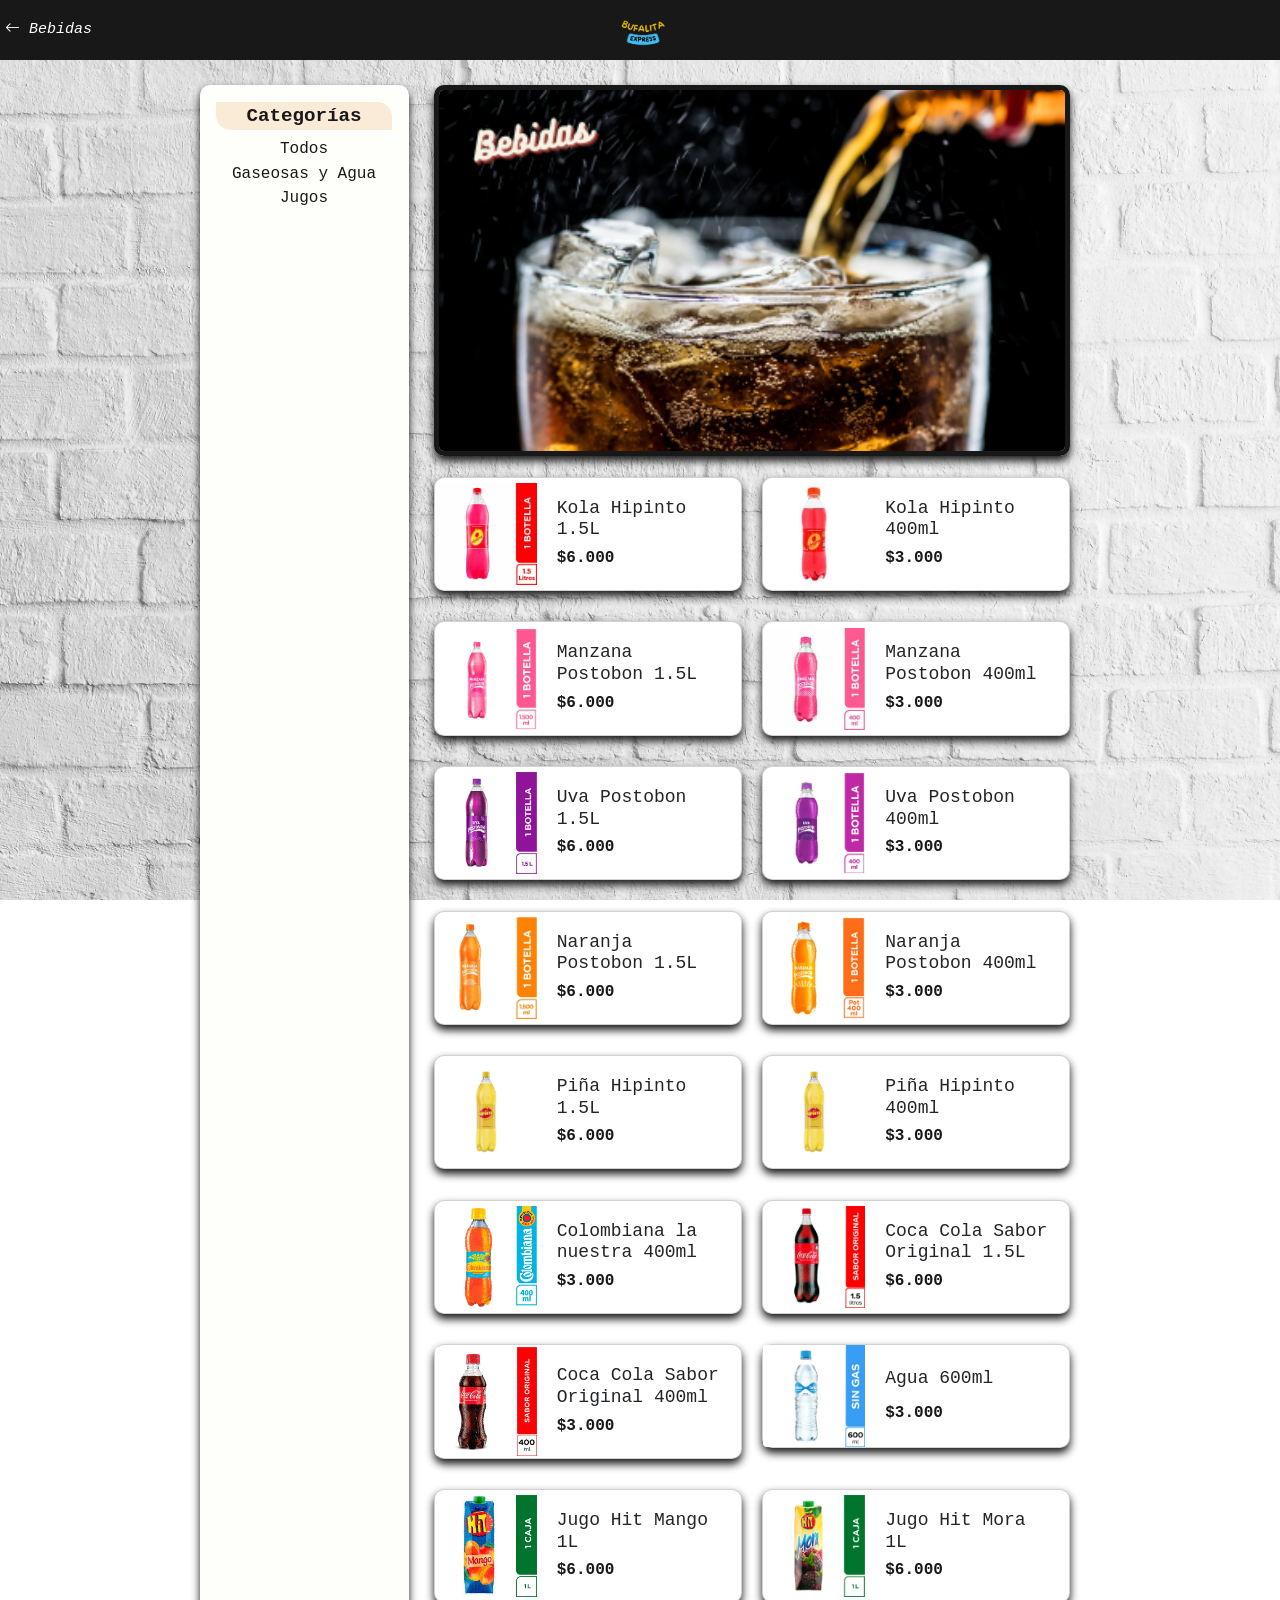
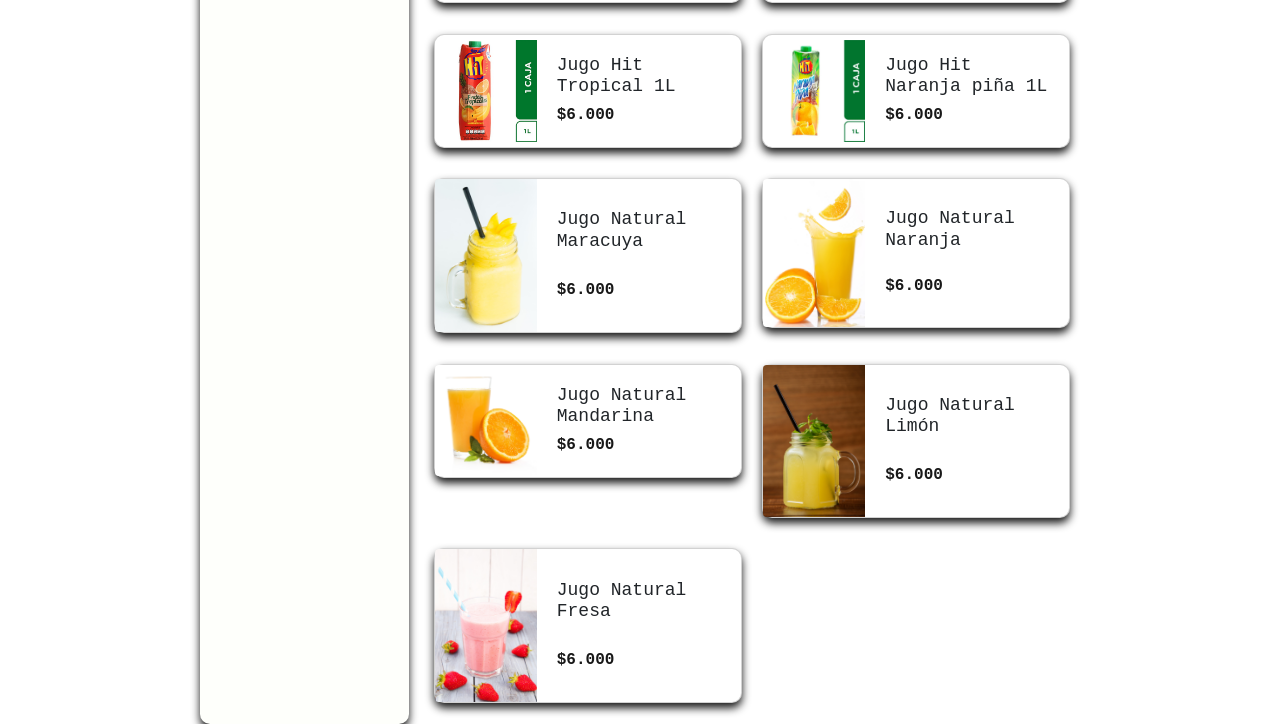
==== bebidas.html @ b211f21d "ready" ====
<!DOCTYPE html>
<html lang="en">

<head>
    <meta charset="UTF-8">
    <meta name="viewport" content="width=device-width, initial-scale=1.0">
    <link href="https://cdn.jsdelivr.net/npm/bootstrap@5.3.1/dist/css/bootstrap.min.css" rel="stylesheet"
        integrity="sha384-4bw+/aepP/YC94hEpVNVgiZdgIC5+VKNBQNGCHeKRQN+PtmoHDEXuppvnDJzQIu9" crossorigin="anonymous">
    <link rel="stylesheet" href="https://cdn.jsdelivr.net/npm/bootstrap-icons@1.10.5/font/bootstrap-icons.css">
    <link rel="stylesheet" href="bebidas.css">
    <link rel="icon" href="/img/logo.png" type="image/x-icon">
    <title>Bebidas</title>
</head>

<body class="hidden">
    <!-- loader -->
    <div class="loader">

        <div class="logoSpinner">
            <img src="/img/logo.png" alt="Bufalita Express">
        </div>

        <div class="lds-ring">
            <div></div>
            <div></div>
            <div></div>
            <div></div>
        </div>
    </div>
    <!-- loader -->

    <!-- barra de navegacion -->
    <nav class="navbar">
        <div class="div-container">
            <div class="container-flex">
                <a class="navbar-brand" href="menu.html">
                    <i class="bi bi-arrow-left"> Bebidas</i>
                </a>

                <div class="navbar-logo">
                    <a href="index.html">
                        <img src="/img/bufalita2.png" alt="Bufalita Express">
                    </a>
                </div>
                <div class="pruebaa">
                    <!-- elemento puesto para poner centrar el logo de bufalita -->
                </div>
            </div>
        </div>
    </nav>

    <!-- main body -->
    <!-- main body -->
    <main class="main">
        <div class="container">
            <div class="row">
                <div class="col-md-3">

                    <div class="botones">
                        <button type="button" class="btn btn-danger btnTodos">Todos</button>
                        <button type="button" class="btn btn-danger btnGaseosas">Gaseosas y agua</button>
                        <button type="button" class="btn btn-danger btnJugos">Jugos</button>
                    </div>

                    <div class="categorias-container">
                        <div class="categorias">
                            <p>Categorías</p>
                            <h5 class="hTodos"><a class="linkTodos" href="#">Todos</a></h5>
                            <h5 class="hGaseosas"><a class="linkGaseosas" href="#">Gaseosas y Agua</a></h5>
                            <h5 class="hJugos"><a class="linkJugos" href="#">Jugos</a></h5>

                        </div>
                    </div>
                </div>
                <div class="col-12 col-md-9">

                    <div class="img-container">
                        <div class="loadImg">
                            <img src="/img/BEBIDAS.png" alt="Bebidas">
                        </div>
                    </div>
                    <div class="container">
                        <div class="row productos-container">
                            <!-- agregados dinamicamente -->
                            <!-- <div class="col-12 col-lg-4 col-md-6">
                                <div class="card mb-3" style="max-width: 540px;">
                                    <div class="row g-0">
                                        <div class="col-4">
                                            <img src="docs/img/logo.png" class="img-fluid rounded-start" alt="...">
                                        </div>
                                        <div class="col-8">
                                            <div class="card-body">
                                                <h5 class="card-title">Gaseosa Coca Cola sabor original 400ml</h5>
                                                <p class="card-text">$5.000</p>
                                                
                                            </div>
                                        </div>
                                    </div>
                                </div>
                            </div> -->

                        </div>
                    </div>
                </div>
            </div>
        </div>
    </main>

    <div>
        <button onclick="scrollToTop()" class="scroll-to-top btn btn-danger"><i class="bi bi-arrow-up"></i></button>
    </div>


    <script src="bebidas.js"></script>
    <script src="https://cdn.jsdelivr.net/npm/bootstrap@5.3.1/dist/js/bootstrap.bundle.min.js"
        integrity="sha384-HwwvtgBNo3bZJJLYd8oVXjrBZt8cqVSpeBNS5n7C8IVInixGAoxmnlMuBnhbgrkm"
        crossorigin="anonymous"></script>
</body>

</html>
---- bebidas.css ----
@charset "UTF-8";
/*! normalize.css v8.0.1 | MIT License | github.com/necolas/normalize.css */
/* Document
   ========================================================================== */
/**
 * 1. Correct the line height in all browsers.
 * 2. Prevent adjustments of font size after orientation changes in iOS.
 */
html {
  line-height: 1.15;
  /* 1 */
  -webkit-text-size-adjust: 100%;
  /* 2 */
}

/* Sections
   ========================================================================== */
/**
 * Remove the margin in all browsers.
 */
body {
  margin: 0;
}

/**
 * Render the `main` element consistently in IE.
 */
main {
  display: block;
}

/**
 * Correct the font size and margin on `h1` elements within `section` and
 * `article` contexts in Chrome, Firefox, and Safari.
 */
h1 {
  font-size: 2em;
  margin: 0.67em 0;
}

/* Grouping content
   ========================================================================== */
/**
 * 1. Add the correct box sizing in Firefox.
 * 2. Show the overflow in Edge and IE.
 */
hr {
  box-sizing: content-box;
  /* 1 */
  height: 0;
  /* 1 */
  overflow: visible;
  /* 2 */
}

/**
 * 1. Correct the inheritance and scaling of font size in all browsers.
 * 2. Correct the odd `em` font sizing in all browsers.
 */
pre {
  font-family: monospace, monospace;
  /* 1 */
  font-size: 1em;
  /* 2 */
}

/* Text-level semantics
   ========================================================================== */
/**
 * Remove the gray background on active links in IE 10.
 */
a {
  background-color: transparent;
}

/**
 * 1. Remove the bottom border in Chrome 57-
 * 2. Add the correct text decoration in Chrome, Edge, IE, Opera, and Safari.
 */
abbr[title] {
  border-bottom: none;
  /* 1 */
  text-decoration: underline;
  /* 2 */
  text-decoration: underline dotted;
  /* 2 */
}

/**
 * Add the correct font weight in Chrome, Edge, and Safari.
 */
b,
strong {
  font-weight: bolder;
}

/**
 * 1. Correct the inheritance and scaling of font size in all browsers.
 * 2. Correct the odd `em` font sizing in all browsers.
 */
code,
kbd,
samp {
  font-family: monospace, monospace;
  /* 1 */
  font-size: 1em;
  /* 2 */
}

/**
 * Add the correct font size in all browsers.
 */
small {
  font-size: 80%;
}

/**
 * Prevent `sub` and `sup` elements from affecting the line height in
 * all browsers.
 */
sub,
sup {
  font-size: 75%;
  line-height: 0;
  position: relative;
  vertical-align: baseline;
}

sub {
  bottom: -0.25em;
}

sup {
  top: -0.5em;
}

/* Embedded content
   ========================================================================== */
/**
 * Remove the border on images inside links in IE 10.
 */
img {
  border-style: none;
}

/* Forms
   ========================================================================== */
/**
 * 1. Change the font styles in all browsers.
 * 2. Remove the margin in Firefox and Safari.
 */
button,
input,
optgroup,
select,
textarea {
  font-family: inherit;
  /* 1 */
  font-size: 100%;
  /* 1 */
  line-height: 1.15;
  /* 1 */
  margin: 0;
  /* 2 */
}

/**
 * Show the overflow in IE.
 * 1. Show the overflow in Edge.
 */
button,
input {
  /* 1 */
  overflow: visible;
}

/**
 * Remove the inheritance of text transform in Edge, Firefox, and IE.
 * 1. Remove the inheritance of text transform in Firefox.
 */
button,
select {
  /* 1 */
  text-transform: none;
}

/**
 * Correct the inability to style clickable types in iOS and Safari.
 */
/*
button,
[type="button"],
[type="reset"],
[type="submit"] {
  -webkit-appearance: button;
}
*/
/**
 * Remove the inner border and padding in Firefox.
 */
button::-moz-focus-inner,
[type=button]::-moz-focus-inner,
[type=reset]::-moz-focus-inner,
[type=submit]::-moz-focus-inner {
  border-style: none;
  padding: 0;
}

/**
 * Restore the focus styles unset by the previous rule.
 */
button:-moz-focusring,
[type=button]:-moz-focusring,
[type=reset]:-moz-focusring,
[type=submit]:-moz-focusring {
  outline: 1px dotted ButtonText;
}

/**
 * Correct the padding in Firefox.
 */
fieldset {
  padding: 0.35em 0.75em 0.625em;
}

/**
 * 1. Correct the text wrapping in Edge and IE.
 * 2. Correct the color inheritance from `fieldset` elements in IE.
 * 3. Remove the padding so developers are not caught out when they zero out
 *    `fieldset` elements in all browsers.
 */
legend {
  box-sizing: border-box;
  /* 1 */
  color: inherit;
  /* 2 */
  display: table;
  /* 1 */
  max-width: 100%;
  /* 1 */
  padding: 0;
  /* 3 */
  white-space: normal;
  /* 1 */
}

/**
 * Add the correct vertical alignment in Chrome, Firefox, and Opera.
 */
progress {
  vertical-align: baseline;
}

/**
 * Remove the default vertical scrollbar in IE 10+.
 */
textarea {
  overflow: auto;
}

/**
 * 1. Add the correct box sizing in IE 10.
 * 2. Remove the padding in IE 10.
 */
[type=checkbox],
[type=radio] {
  box-sizing: border-box;
  /* 1 */
  padding: 0;
  /* 2 */
}

/**
 * Correct the cursor style of increment and decrement buttons in Chrome.
 */
[type=number]::-webkit-inner-spin-button,
[type=number]::-webkit-outer-spin-button {
  height: auto;
}

/**
 * 1. Correct the odd appearance in Chrome and Safari.
 * 2. Correct the outline style in Safari.
 */
[type=search] {
  outline-offset: -2px;
  /* 2 */
}

/**
 * Remove the inner padding in Chrome and Safari on macOS.
 */
[type=search]::-webkit-search-decoration {
  -webkit-appearance: none;
}

/**
 * 1. Correct the inability to style clickable types in iOS and Safari.
 * 2. Change font properties to `inherit` in Safari.
 */
::-webkit-file-upload-button {
  -webkit-appearance: button;
  /* 1 */
  font: inherit;
  /* 2 */
}

/* Interactive
   ========================================================================== */
/*
 * Add the correct display in Edge, IE 10+, and Firefox.
 */
details {
  display: block;
}

/*
 * Add the correct display in all browsers.
 */
summary {
  display: list-item;
}

/* Misc
   ========================================================================== */
/**
 * Add the correct display in IE 10+.
 */
template {
  display: none;
}

/**
 * Add the correct display in IE 10.
 */
[hidden] {
  display: none;
}

html {
  font-size: 62.5%;
  box-sizing: border-box;
}

*, *::before, *::after {
  box-sizing: inherit;
}

body {
  font-family: "Roboto Mono", monospace;
  font-size: 1.6rem;
  margin: 0;
  /* Elimina los márgenes por defecto del body */
  padding: 0;
  /* Elimina el padding por defecto del body */
  background-image: url("/img/fondo.jpg");
  /* Ruta de la imagen de fondo */
  background-size: cover;
  /* Cubre toda la pantalla */
  background-repeat: no-repeat;
  /* No se repite */
  background-attachment: fixed;
}
body.fijar-body {
  overflow: hidden;
}

p {
  font-size: 2rem;
  color: #181818;
}

.contenedor {
  max-width: 120rem;
  width: 95%;
  margin: 0 auto;
}

a {
  text-decoration: none;
}

img {
  max-width: 100%;
}

h1, h2, h3 {
  margin: 0;
}

h1 {
  font-size: 4rem;
}

h2 {
  font-size: 3.6rem;
}

h3 {
  font-size: 3rem;
}

body {
  font-family: "Roboto Mono", monospace;
  font-size: 1.6rem;
  margin: 0;
  /* Elimina los márgenes por defecto del body */
  padding: 0;
  /* Elimina el padding por defecto del body */
  background-image: url("../../../docs/img/fondo.jpg");
  /* Ruta de la imagen de fondo */
  background-size: cover;
  /* Cubre toda la pantalla */
  background-repeat: no-repeat;
  /* No se repite */
}

.hidden {
  overflow: hidden;
}

.lds-ring {
  display: inline-block;
  position: relative;
  width: 80px;
  height: 80px;
}

.lds-ring div {
  box-sizing: border-box;
  display: block;
  position: absolute;
  width: 64px;
  height: 64px;
  margin: 8px;
  border: 8px solid #181818;
  border-radius: 50%;
  animation: lds-ring 1.2s cubic-bezier(0.5, 0, 0.5, 1) infinite;
  border-color: #181818 transparent transparent transparent;
}

.lds-ring div:nth-child(1) {
  animation-delay: -0.45s;
}

.lds-ring div:nth-child(2) {
  animation-delay: -0.3s;
}

.lds-ring div:nth-child(3) {
  animation-delay: -0.15s;
}

@keyframes lds-ring {
  0% {
    transform: rotate(0deg);
  }
  100% {
    transform: rotate(360deg);
  }
}
.hide {
  display: none;
}

.loader {
  height: 100vh;
  display: flex;
  justify-content: center;
  align-items: center;
  flex-direction: column;
}
.loader .logoSpinner {
  width: 20rem;
}
.loader .logoSpinner img {
  width: 100%;
}

.navbar {
  background-color: #181818;
}

.div-container {
  width: 100%;
}
.div-container .bi {
  color: #fefffb;
  padding: 5px;
  /* Espacio alrededor del icono */
  font-size: larger;
}
.div-container .container-flex {
  width: fit-content;
  display: flex;
  flex-direction: row;
  width: 100%;
}
.div-container .navbar-brand {
  margin: auto 0;
}
.div-container .navbar-logo {
  width: 5rem;
  margin: 0 auto;
}
.div-container .navbar-logo img {
  width: 100%;
}
.div-container .pruebaa {
  width: 90.98px;
  height: 28.75px;
  background-color: #181818;
}

.main {
  padding: 0px 15% 0px;
}
@media (max-width: 768px) {
  .main {
    padding: 0;
  }
}

.img-container {
  padding: 1.0204081633rem;
  padding-top: 2.5rem;
}
.img-container img {
  width: 100%;
  border-radius: 2%;
  border: 5px solid #181818;
  background-color: rgba(255, 255, 255, 0.9);
  /* Color de fondo con transparencia */
  box-shadow: 0px 5px 8px #181818;
  /* Sombra */
  border-radius: 10px;
  /* Bordes redondeados */
}

.productos-container .col-12 {
  padding: 1.0204081633rem;
}
.productos-container .card {
  width: 100%;
  box-shadow: 0px 5px 8px #181818;
  /* Sombra */
  border-radius: 10px;
  /* Bordes redondeados */
}
.productos-container .card-text {
  width: 100%;
  font-size: medium;
}
.productos-container b {
  font-size: large;
}
.productos-container .price {
  display: flex;
  justify-content: space-between;
}
.productos-container .col-4 {
  display: flex;
  place-items: center;
  justify-content: center;
}
.productos-container img {
  width: 100%;
}

.col-md-3 {
  padding-top: 2.5rem;
}
.col-md-3 .botones {
  padding-left: 1.0204081633rem;
}
@media (min-width: 768px) {
  .col-md-3 .botones {
    display: none;
  }
}
@media (max-width: 767px) {
  .col-md-3 .categorias-container {
    display: none;
  }
}

.categorias-container {
  background-color: #fefffb;
  width: 100%;
  height: 100%;
}

.categorias {
  padding: 1.6666666667rem;
}
.categorias p {
  font-weight: 700;
  font-size: larger;
  background-color: antiquewhite;
  border-start-end-radius: 15px;
  border-end-start-radius: 15px;
  text-align: center;
}
.categorias h5 {
  text-align: center;
  border-start-end-radius: 15px;
  border-end-start-radius: 15px;
  font-size: medium;
}
.categorias h5:hover {
  background-color: antiquewhite;
}
.categorias h5.clickeado {
  background-color: antiquewhite;
}
.categorias h5 a {
  color: #181818;
}

.categorias-container {
  box-shadow: 0px 5px 8px #181818;
  border-radius: 10px;
  /* Bordes redondeados */
}

.card-body {
  width: 100%;
  height: 100%;
  padding: 20px;
  /* Espaciado interior para el contenido */
  text-align: left;
  display: flex;
  flex-direction: column;
  justify-content: space-around;
}
.card-body .card-title {
  font-size: large;
  font-weight: 400;
}
.card-body .card-text {
  font-weight: 700;
}

.scroll-to-top {
  position: fixed;
  bottom: 25px;
  /* Ajusta la distancia desde la parte inferior */
  right: 25px;
  /* Ajusta la distancia desde la derecha */
  display: none;
  /* Inicialmente, oculta el botón */
  z-index: 999;
  /* Asegura que esté en la parte superior de otros elementos */
  border-radius: 50%;
  width: 4rem;
  height: 4rem;
}
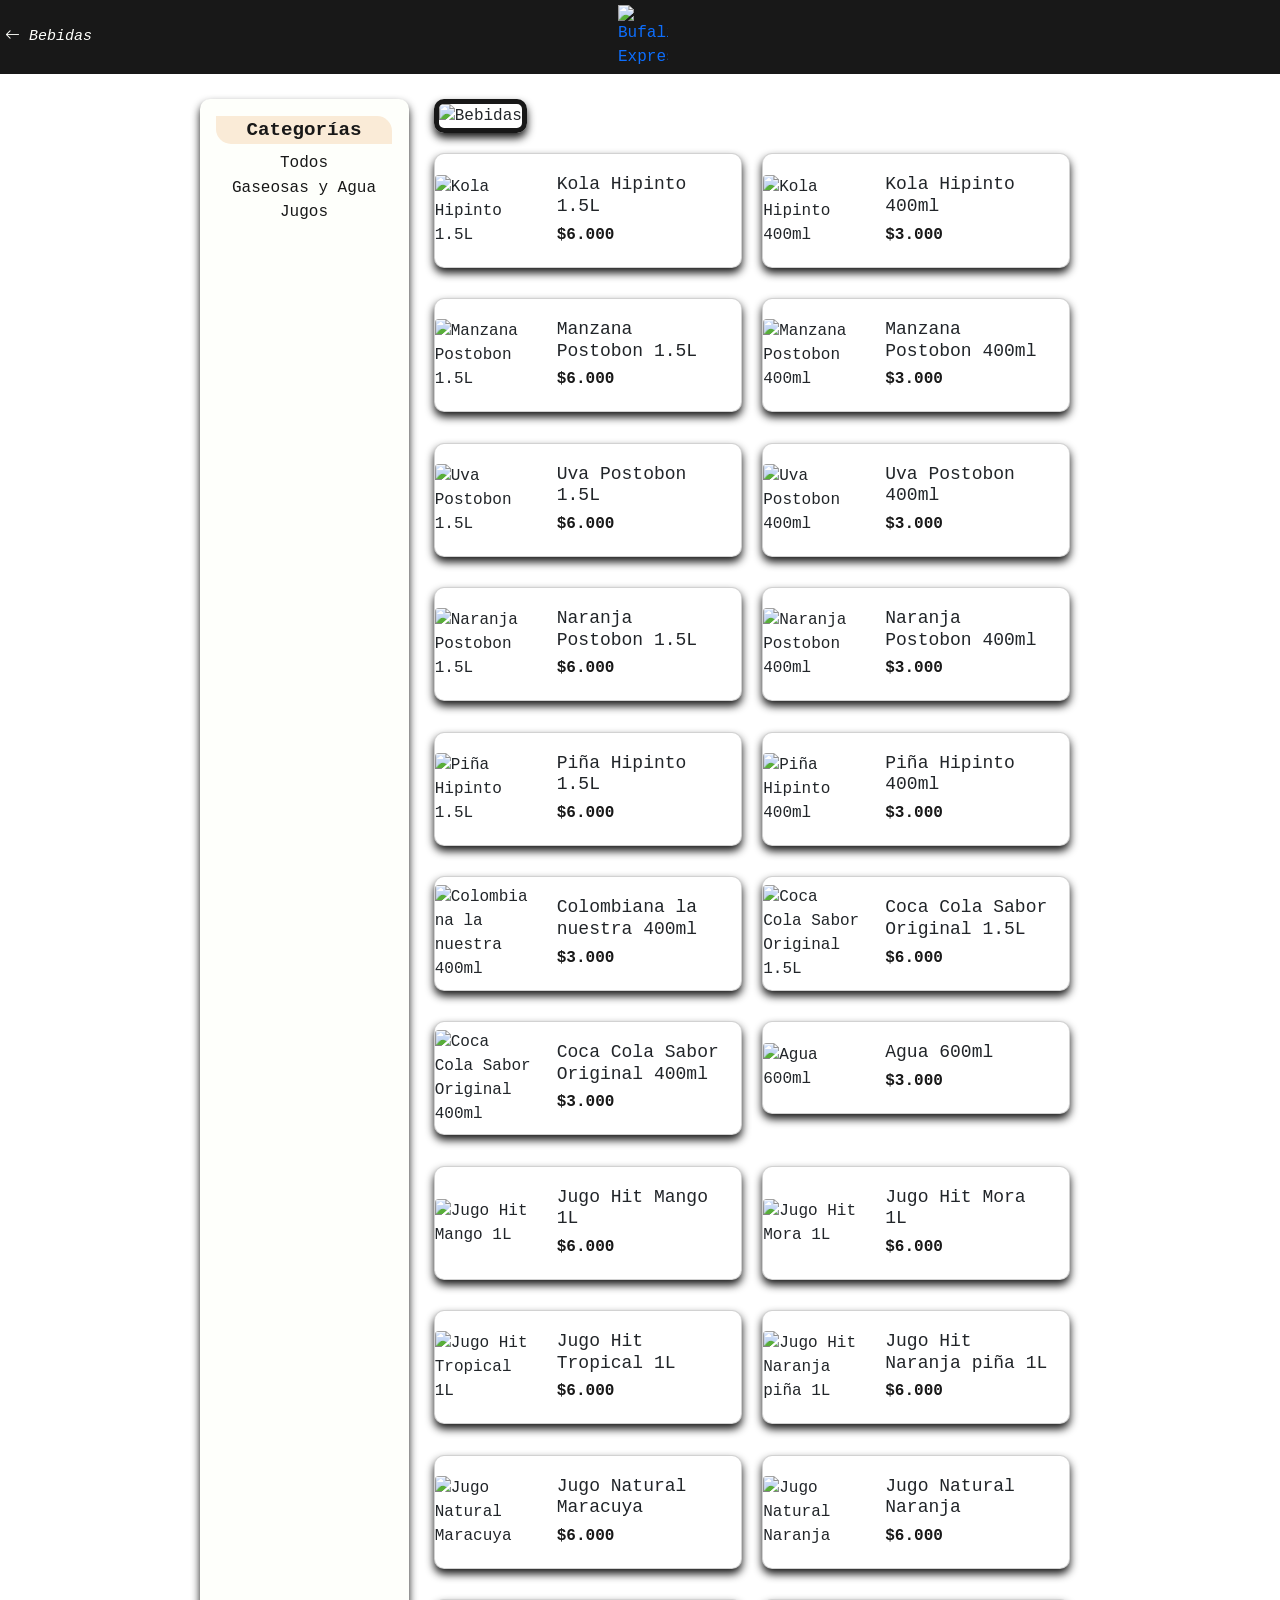
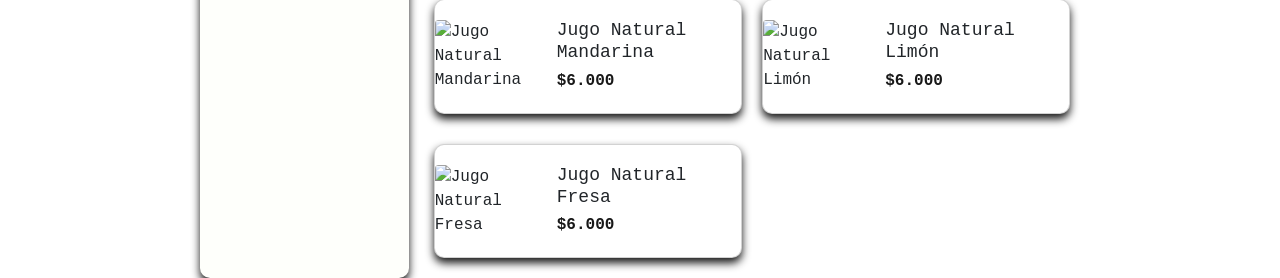
==== commit d2788421: "ready" ====
--- a/bebidas.html
+++ b/bebidas.html
@@ -8,7 +8,7 @@
         integrity="sha384-4bw+/aepP/YC94hEpVNVgiZdgIC5+VKNBQNGCHeKRQN+PtmoHDEXuppvnDJzQIu9" crossorigin="anonymous">
     <link rel="stylesheet" href="https://cdn.jsdelivr.net/npm/bootstrap-icons@1.10.5/font/bootstrap-icons.css">
     <link rel="stylesheet" href="bebidas.css">
-    <link rel="icon" href="/img/logo.png" type="image/x-icon">
+    <link rel="icon" href="logo.png" type="image/x-icon">
     <title>Bebidas</title>
 </head>
 
@@ -17,7 +17,7 @@
     <div class="loader">
 
         <div class="logoSpinner">
-            <img src="/img/logo.png" alt="Bufalita Express">
+            <img src="logo.png" alt="Bufalita Express">
         </div>
 
         <div class="lds-ring">
@@ -39,7 +39,7 @@
 
                 <div class="navbar-logo">
                     <a href="index.html">
-                        <img src="/img/bufalita2.png" alt="Bufalita Express">
+                        <img src="bufalita2.png" alt="Bufalita Express">
                     </a>
                 </div>
                 <div class="pruebaa">
@@ -76,7 +76,7 @@
 
                     <div class="img-container">
                         <div class="loadImg">
-                            <img src="/img/BEBIDAS.png" alt="Bebidas">
+                            <img src="BEBIDAS.png" alt="Bebidas">
                         </div>
                     </div>
                     <div class="container">
@@ -86,7 +86,7 @@
                                 <div class="card mb-3" style="max-width: 540px;">
                                     <div class="row g-0">
                                         <div class="col-4">
-                                            <img src="docs/img/logo.png" class="img-fluid rounded-start" alt="...">
+                                            <img src="docslogo.png" class="img-fluid rounded-start" alt="...">
                                         </div>
                                         <div class="col-8">
                                             <div class="card-body">
--- a/bebidas.css
+++ b/bebidas.css
@@ -353,7 +353,7 @@
   /* Elimina los márgenes por defecto del body */
   padding: 0;
   /* Elimina el padding por defecto del body */
-  background-image: url("/img/fondo.jpg");
+  background-image: url("fondo.jpg");
   /* Ruta de la imagen de fondo */
   background-size: cover;
   /* Cubre toda la pantalla */
@@ -407,7 +407,7 @@
   /* Elimina los márgenes por defecto del body */
   padding: 0;
   /* Elimina el padding por defecto del body */
-  background-image: url("../../../docs/img/fondo.jpg");
+  background-image: url("fondo.jpg");
   /* Ruta de la imagen de fondo */
   background-size: cover;
   /* Cubre toda la pantalla */
